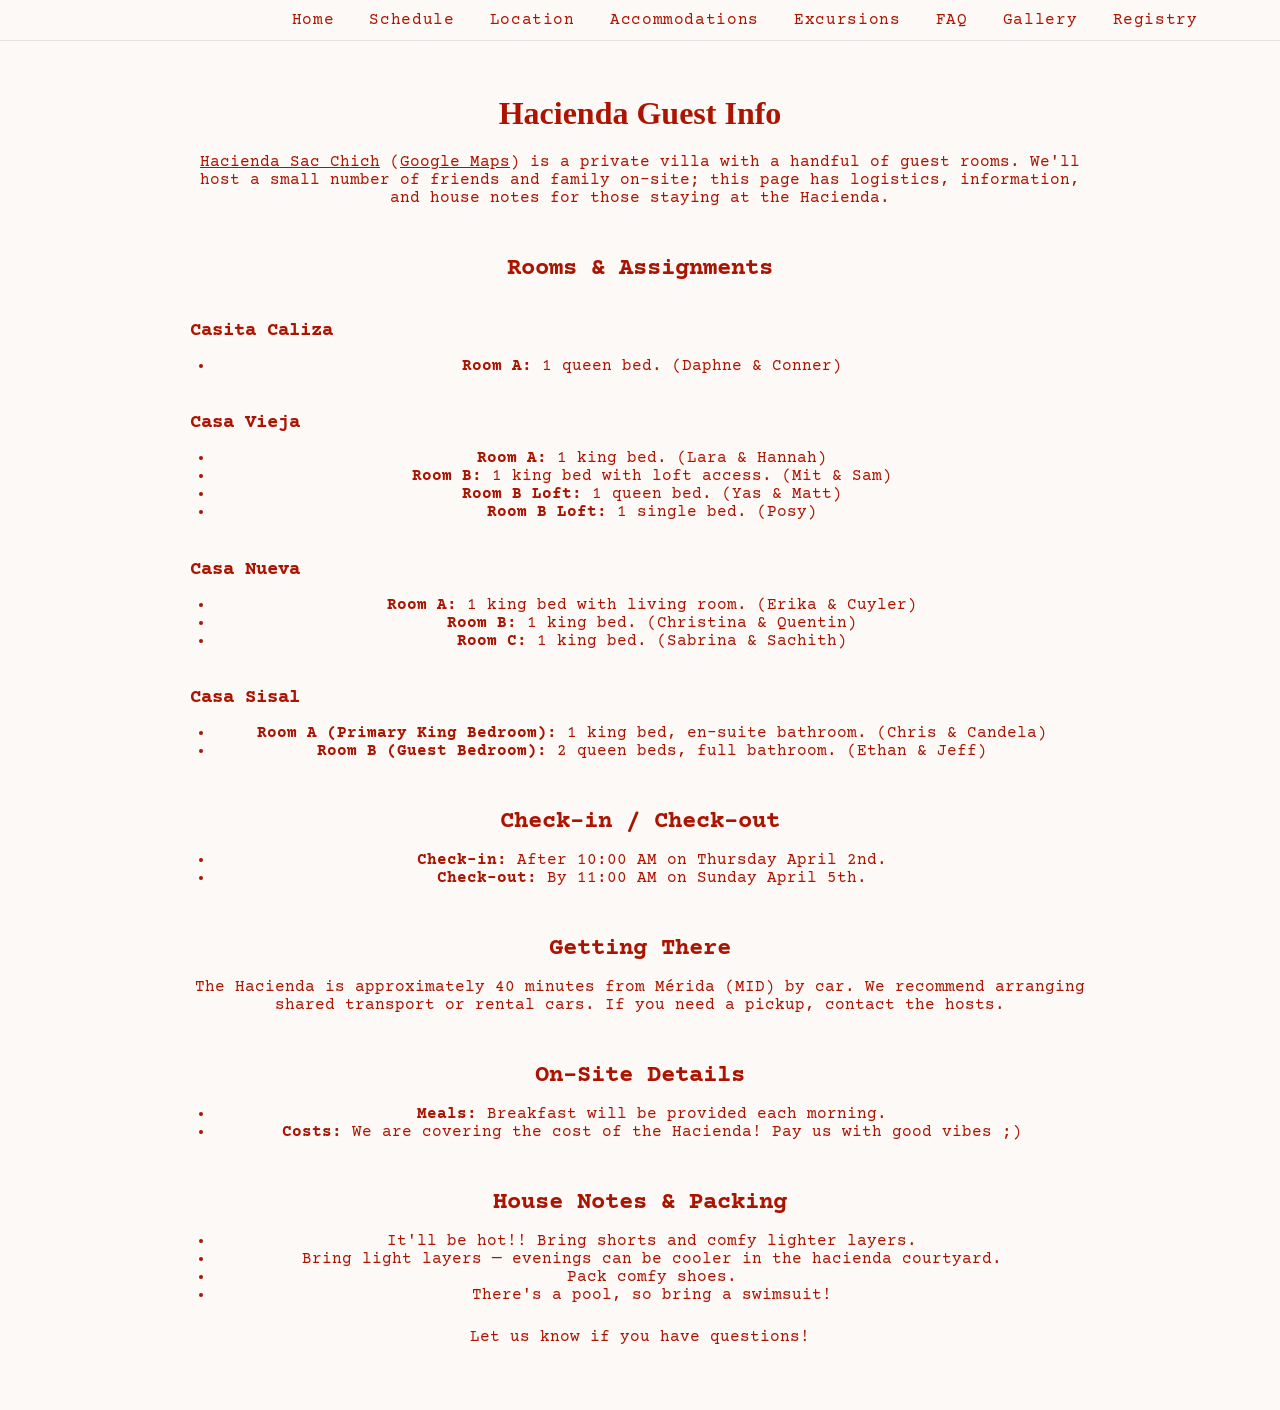
==== golden.html @ 3b61ae1b "Add registry.html page and link it in all page navs Co-Authored-By: Claude Sonnet 4.6 <noreply@anthr" ====
<!DOCTYPE html>
<html lang="en">

<head>
  <meta charset="utf-8">
  <title>Golden Guests — Hacienda Sac Chich</title>
  <meta name="viewport" content="width=device-width, initial-scale=1.0">
  <meta name="description" content="Information for guests staying at Hacienda Sac Chich with Daphne & Conner">
  <meta name="author" content="Daphne Poon & Conner DiPaolo">
  <link rel="icon" href="data:image/svg+xml,<svg xmlns=%22http://www.w3.org/2000/svg%22 viewBox=%2210 0 100 100%22><text y=%22.90em%22 font-size=%2290%22>🌵</text></svg>">
  <link rel="stylesheet" href="css/styles.css">
  <link href="https://fonts.googleapis.com/css2?family=Courier+Prime:wght@400;700&family=Homemade+Apple&display=swap" rel="stylesheet">
</head>

<body class="golden-page">
  <nav class="main-nav">
    <div class="nav-container">
      <span class="nav-logo mobile-only">Daphne & Conner</span>
      <button class="nav-toggle" aria-label="Open menu">
        <span class="hamburger"></span>
        <span class="hamburger"></span>
        <span class="hamburger"></span>
      </button>
      <ul class="nav-links">
        <li><a href="index.html#home">Home</a></li>
        <li><a href="index.html#schedule">Schedule</a></li>
        <li><a href="index.html#location">Location</a></li>
        <li><a href="index.html#accommodations">Accommodations</a></li>
        <li><a href="index.html#excursions">Excursions</a></li>
        <li><a href="index.html#faq">FAQ</a></li>
        <li><a href="gallery.html">Gallery</a></li>
        <li><a href="registry.html">Registry</a></li>
      </ul>
    </div>
  </nav>

  <div class="invite-container" style="padding-top:2em; padding-bottom:3em; max-width:900px;">
    <h1 style="text-align:center; color:#AB1400; font-family:'Homemade Apple', cursive;">Hacienda Guest Info</h1>

    <p><a href="https://www.haciendasacchich.com/" target="_blank">Hacienda Sac Chich</a> (<a href="https://maps.app.goo.gl/E3Bf8TfD7fVVrf1u7" target="_blank">Google Maps</a>) is a private villa with a handful of guest rooms. We'll host a small number of friends and family on-site; this page has logistics, information, and house notes for those staying at the Hacienda. </p>

    <h2>Rooms & Assignments</h2>

    <h3 style="text-align:left;">Casita Caliza</h3>
    <ul>
      <li><strong>Room A:</strong> 1 queen bed. (Daphne & Conner)</li>
    </ul>

    <h3 style="text-align:left;">Casa Vieja</h3>
    <ul>
      <li><strong>Room A:</strong> 1 king bed. (Lara & Hannah)</li>
      <li><strong>Room B:</strong> 1 king bed with loft access. (Mit & Sam)</li>
      <li><strong>Room B Loft:</strong> 1 queen bed. (Yas & Matt)</li>
      <li><strong>Room B Loft:</strong> 1 single bed. (Posy)</li>
    </ul>

    <h3 style="text-align:left;">Casa Nueva</h3>
    <ul>
      <li><strong>Room A:</strong> 1 king bed with living room. (Erika & Cuyler)</li>
      <li><strong>Room B:</strong> 1 king bed. (Christina & Quentin)</li>
      <li><strong>Room C:</strong> 1 king bed. (Sabrina & Sachith)</li>
    </ul>

    <h3 style="text-align:left;">Casa Sisal</h3>
    <ul>
      <li><strong>Room A (Primary King Bedroom):</strong> 1 king bed, en-suite bathroom. (Chris & Candela)</li>
      <li><strong>Room B (Guest Bedroom):</strong> 2 queen beds, full bathroom. (Ethan & Jeff)</li>
    </ul>

    <h2>Check-in / Check-out</h2>
    <ul>
      <li><strong>Check-in:</strong> After 10:00 AM on Thursday April 2nd.</li>
      <li><strong>Check-out:</strong> By 11:00 AM on Sunday April 5th.</li>
    </ul>

    <h2>Getting There</h2>
    <p>The Hacienda is approximately 40 minutes from Mérida (MID) by car. We recommend arranging shared transport or rental cars. If you need a pickup, contact the hosts.</p>

    <h2>On-Site Details</h2>
    <ul>
      <li><strong>Meals:</strong> Breakfast will be provided each morning.</li>
      <li><strong>Costs:</strong> We are covering the cost of the Hacienda! Pay us with good vibes ;)</li>
    </ul>

    <h2>House Notes & Packing</h2>
    <ul>
      <li>It'll be hot!! Bring shorts and comfy lighter layers.</li>
      <li>Bring light layers — evenings can be cooler in the hacienda courtyard.</li>
      <li>Pack comfy shoes.</li>
      <li>There's a pool, so bring a swimsuit!</li>
    </ul>

    <p style="margin-top:1.2em;">Let us know if you have questions!</p>
  </div>

  <script>
    const navToggle = document.querySelector('.nav-toggle');
    const navLinks = document.querySelector('.nav-links');
    if (navToggle && navLinks) {
      navToggle.addEventListener('click', () => {
        navLinks.classList.toggle('open');
        navToggle.classList.toggle('open');
      });
    }
  </script>
</body>

</html>
---- css/styles.css ----
body {
  font-family: 'Courier Prime', Courier, monospace;
  background: #fcf9f6;
  color: #AB1400;
  margin: 0;
  padding: 0;
}

.invite-container {
  max-width: 600px;
  margin: 0 auto;
  padding: 2.5em 1em 1.5em 1em;
  background: #fcf9f6;
  text-align: center;
}

.decorative-line {
  display: flex;
  align-items: center;
  justify-content: center;
  margin: 1.5em 0 1em 0;
}
.decorative-line::before,
.decorative-line::after {
  content: '';
  display: block;
  height: 1px;
  background: #AB1400;
  flex: 1;
  margin: 0 1em;
}
.heart {
  color: #AB1400;
  font-size: 1.2em;
  margin: 0 0.2em;
}

.save-date {
  font-family: 'Courier Prime', Courier, monospace;
  font-size: 1.1em;
  letter-spacing: 0.1em;
  margin-bottom: 0.7em;
  color: #AB1400;
}

.names {
  font-family: 'Homemade Apple', cursive;
  font-size: 2.2em;
  color: #AB1400;
  margin: 0.2em 0 0.4em 0;
  font-weight: normal;
}

.accent-font {
  font-family: 'Homemade Apple', cursive;
  color: #AB1400;
}

.icon-row {
  display: flex;
  justify-content: center;
  margin: 0.8em 0 0.8em 0;
}
.main-invite-icons {
  display: block;
  margin: 0 auto;
  max-width: 320px;
  width: 100%;
  height: auto;
}

.date-line {
  font-family: 'Courier Prime', Courier, monospace;
  font-size: 1.3em;
  font-weight: bold;
  letter-spacing: 0.08em;
  margin: 1.2em 0 0.7em 0;
  color: #AB1400;
}

.location {
  font-size: 1.1em;
  margin-bottom: 0.7em;
}

.website-link {
  font-family: 'Courier Prime', Courier, monospace;
  font-size: 1em;
  margin-bottom: 1.2em;
  color: #AB1400;
}

.page-body {
  max-width: 45em;
  margin: 2em auto 0 auto;
  padding: 2em 0 0 0;
  color: #222;
  font-size: 1.05em;
  text-align: left;
}

h2, h3 {
  color: #AB1400;
  font-family: 'Courier Prime', Courier, monospace;
  font-weight: bold;
  margin-top: 2em;
  margin-bottom: 0.5em;
}

h2[id] {
  scroll-margin-top: 3.2em;
}
@media (max-width: 700px) {
  h2[id] {
    scroll-margin-top: 3.5em;
  }
}

ul {
  padding-left: 1.5em;
  margin-bottom: 1.5em;
}

li strong {
  color: #AB1400;
}

a, a:link, a:visited, a:focus, a:active {
  color: #AB1400;
  text-decoration: underline;
}
a:hover {
  color: #7e0f00;
}

/* Navigation Styles */
.main-nav {
  width: 100%;
  background: #fcf9f6;
  border-bottom: 1px solid #e5e5e5;
  position: sticky;
  top: 0;
  z-index: 100;
  margin-top: 0;
  padding-top: 0;
}
.nav-container {
  max-width: 700px;
  margin: 0 auto;
  display: flex;
  align-items: center;
  justify-content: space-between;
  padding: 0.7em 1.5em;
}
.nav-logo {
  display: none;
}
.nav-links {
  list-style: none;
  display: flex;
  gap: 2em;
  margin: 0;
  padding: 0;
}
.nav-links li a {
  font-family: 'Courier Prime', Courier, monospace;
  color: #AB1400;
  text-decoration: none;
  font-size: 1em;
  letter-spacing: 0.04em;
  padding: 0.2em 0.1em;
  transition: color 0.2s;
}
.nav-links li a:hover {
  color: #7e0f00;
}
.nav-toggle {
  display: none;
  background: none;
  border: none;
  cursor: pointer;
  flex-direction: column;
  justify-content: center;
  align-items: center;
  height: 2em;
  width: 2em;
  padding: 0;
}
.hamburger {
  width: 24px;
  height: 3px;
  background: #AB1400;
  margin: 3px 0;
  border-radius: 2px;
  display: block;
  transition: all 0.3s;
}

/* Hamburger open animation */
.nav-toggle.open .hamburger:nth-child(1) {
  transform: translateY(6px) rotate(45deg);
}
.nav-toggle.open .hamburger:nth-child(2) {
  opacity: 0;
}
.nav-toggle.open .hamburger:nth-child(3) {
  transform: translateY(-6px) rotate(-45deg);
}

@media (max-width: 700px) {
  .nav-links {
    position: absolute;
    top: 3.1em;
    right: 0;
    background: #fcf9f6;
    flex-direction: column;
    align-items: flex-end;
    width: 100vw;
    gap: 0;
    box-shadow: 0 2px 8px rgba(171,20,0,0.04);
    display: none;
    border-bottom: 1px solid #e5e5e5;
  }
  .nav-links.open {
    display: flex;
  }
  .nav-links li {
    width: 100%;
    text-align: right;
    border-bottom: 1px solid #f0e7e7;
  }
  .nav-links li:last-child {
    border-bottom: none;
  }
  .nav-links li a {
    display: block;
    padding: 1em 1.5em;
    font-size: 1.1em;
  }
  .nav-toggle {
    display: flex;
  }
  .nav-logo.mobile-only {
    display: inline-block;
    margin-right: 1.2em;
    margin-left: 0.2em;
    vertical-align: middle;
  }
  .nav-container {
    padding-top: 0.7em;
    padding-bottom: 0.7em;
  }
  .nav-toggle {
    /* Remove margin and padding overrides */
  }
}

/* Mobile container and body improvements */
@media (max-width: 700px) {
  .invite-container {
    max-width: 98vw;
    padding: 1em 0.7em;
  }
  .icon-row {
    gap: 1.2em;
  }
  .page-body {
    padding: 1em 0.5em 0 0.5em;
    font-size: 1em;
  }
}

/* Remove old .icon-placeholder svg rule if present */
.icon-placeholder svg {
  display: none;
}

.main-photo {
  width: 80%;
  max-width: 600px;
  height: auto;
  margin: 0 auto 1.5em auto;
  display: block;
}

/* Timeline section styles */
#timeline-container {
  /* margin: 2em 0; */
  padding: 1em;
  background: #f8f8f8;
  width: 100%;
  max-width: 800px;
  margin: 0 auto;
  border-radius: 10px;
  box-shadow: 0 2px 8px rgba(0,0,0,0.04);
}
#map {
  width: 100%;
  max-width: 800px; /* match the container */
  height: 400px;
  border-radius: 8px;
  margin-bottom: 1em;
  margin: 0 auto;
  display: block;
}
.slider-container {
  display: flex;
  flex-direction: row;
  align-items: center;
}
#timeline-slider {
  width: 100%;
  max-width: 800px;
  box-sizing: border-box;
}
#timeline-label {
  font-family: 'Courier Prime', monospace;
  font-size: 1.1em;
  margin-top: 0.5em;
}
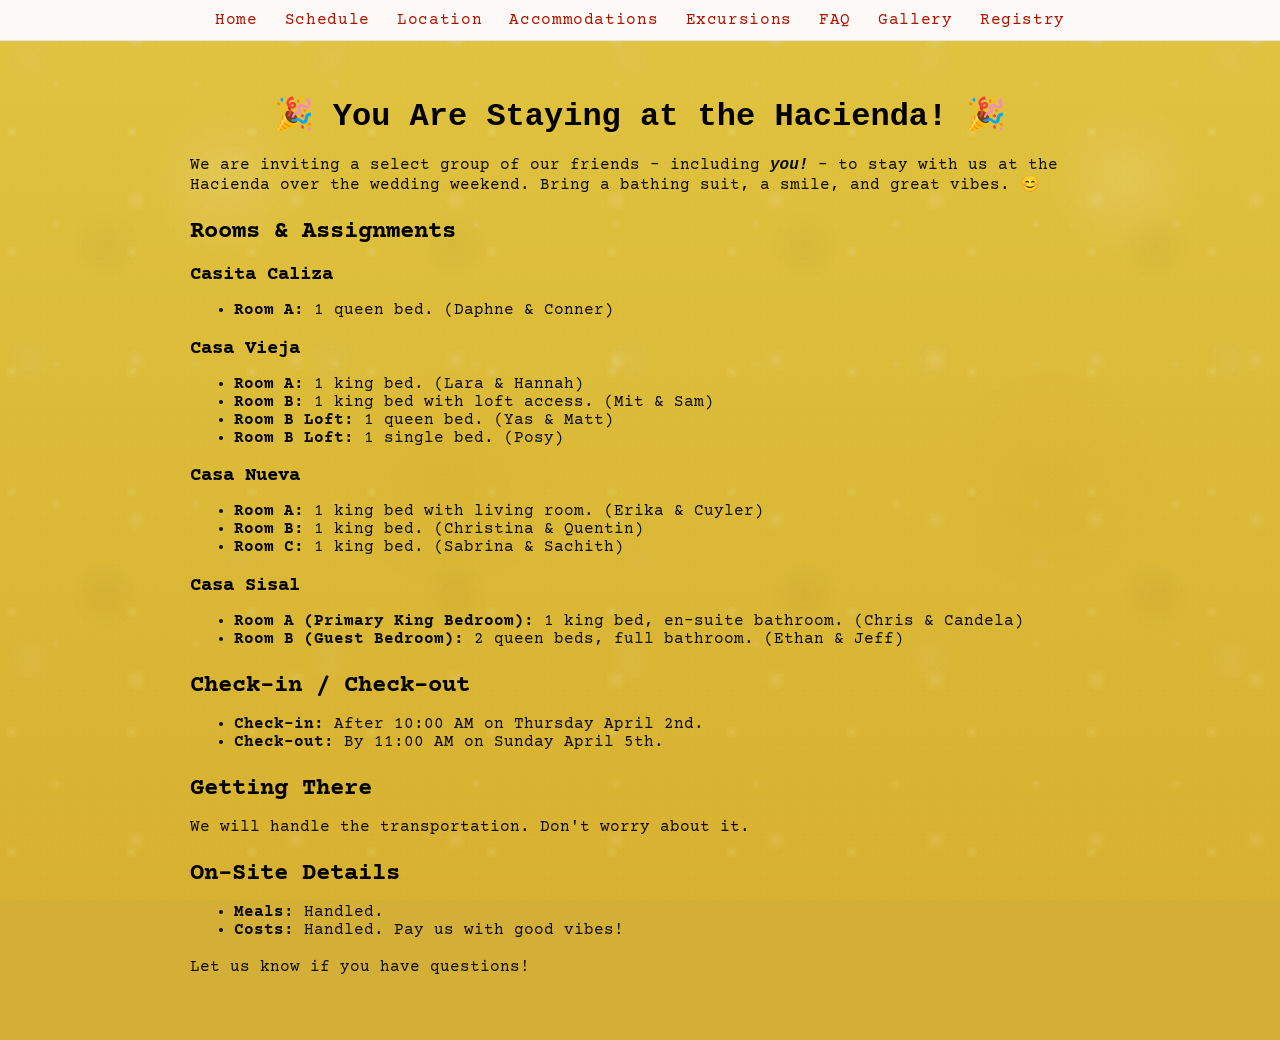
==== commit bf4b628d: "Merge pull request #8 from daphnepsy/feature/registry Feature/registry" ====
--- a/golden.html
+++ b/golden.html
@@ -35,10 +35,11 @@
   </nav>
 
   <div class="invite-container" style="padding-top:2em; padding-bottom:3em; max-width:900px;">
-    <h1 style="text-align:center; color:#AB1400; font-family:'Homemade Apple', cursive;">Hacienda Guest Info</h1>
+    <h1 style="text-align:center;color: black;font-family:'Courier new', cursive;">🎉 You Are Staying at the Hacienda! 🎉</h1>
 
-    <p><a href="https://www.haciendasacchich.com/" target="_blank">Hacienda Sac Chich</a> (<a href="https://maps.app.goo.gl/E3Bf8TfD7fVVrf1u7" target="_blank">Google Maps</a>) is a private villa with a handful of guest rooms. We'll host a small number of friends and family on-site; this page has logistics, information, and house notes for those staying at the Hacienda. </p>
-
+    <p>We are inviting a select group of our friends - including <strong><em>you!</em></strong> - to stay with us at the Hacienda over the wedding weekend. Bring a bathing suit, a smile, and great vibes. 😊
+</p>
+    
     <h2>Rooms & Assignments</h2>
 
     <h3 style="text-align:left;">Casita Caliza</h3>
@@ -74,20 +75,12 @@
     </ul>
 
     <h2>Getting There</h2>
-    <p>The Hacienda is approximately 40 minutes from Mérida (MID) by car. We recommend arranging shared transport or rental cars. If you need a pickup, contact the hosts.</p>
+    <p>We will handle the transportation. Don't worry about it.</p>
 
     <h2>On-Site Details</h2>
     <ul>
-      <li><strong>Meals:</strong> Breakfast will be provided each morning.</li>
-      <li><strong>Costs:</strong> We are covering the cost of the Hacienda! Pay us with good vibes ;)</li>
-    </ul>
-
-    <h2>House Notes & Packing</h2>
-    <ul>
-      <li>It'll be hot!! Bring shorts and comfy lighter layers.</li>
-      <li>Bring light layers — evenings can be cooler in the hacienda courtyard.</li>
-      <li>Pack comfy shoes.</li>
-      <li>There's a pool, so bring a swimsuit!</li>
+      <li><strong>Meals:</strong> Handled.</li>
+      <li><strong>Costs:</strong> Handled. Pay us with good vibes!</li>
     </ul>
 
     <p style="margin-top:1.2em;">Let us know if you have questions!</p>
--- a/css/styles.css
+++ b/css/styles.css
@@ -4,6 +4,76 @@
   color: #AB1400;
   margin: 0;
   padding: 0;
+}
+
+.gallery-container {
+  max-width: 800px;
+  margin: 3em auto;
+  text-align: center;
+}
+
+.gallery-grid {
+  display: flex;
+  flex-wrap: wrap;
+  justify-content: center;
+  gap: 12px;
+  margin-top: 1.5em;
+  max-width: 1200px;
+  margin-left: auto;
+  margin-right: auto;
+}
+
+.gallery-grid img {
+  width: 48%; /* all images same width */
+  aspect-ratio: 3 / 4;
+  object-fit: cover;     /* crop images to fit */
+  box-shadow: 0 2px 8px rgba(0,0,0,0.08);
+}
+
+.gallery-item {
+  position: relative;
+  display: inline-block;
+  width: 48%;
+  aspect-ratio: 3 / 4;
+  margin-bottom: 8px;
+}
+
+.gallery-item img {
+  width: 100%;
+  height: 100%;
+  object-fit: cover;
+  display: block;
+  border-radius: 8px;
+}
+
+.gallery-item .gallery-caption {
+  position: absolute;
+  left: 0;
+  bottom: 0;
+  width: 100%;
+  min-height: 2.5em;
+  max-height: 60%;
+  background: rgba(171, 20, 0, 0.85);
+  color: #fff;
+  font-size: 1em;
+  padding: 0.5em 0.7em;
+  opacity: 0;
+  border-radius: 0 0 8px 8px;
+  transition: opacity 0.2s;
+  pointer-events: none;
+  box-sizing: border-box;
+  display: flex;
+  align-items: center;
+  justify-content: center;
+  text-align: center;
+  overflow-y: auto;
+  white-space: normal;
+  word-break: break-word;
+  z-index: 2;
+}
+
+.gallery-item:hover .gallery-caption {
+  opacity: 1;
 }
 
 .invite-container {
@@ -12,6 +82,122 @@
   padding: 2.5em 1em 1.5em 1em;
   background: #fcf9f6;
   text-align: center;
+}
+
+/* Page-specific alignment for golden.html only */
+.golden-page .invite-container,
+.golden-page .page-body {
+  text-align: left;
+}
+
+.golden-page .invite-container ul,
+.golden-page .invite-container ol {
+  text-align: left;
+  margin-left: 1.25em;
+}
+
+.golden-page h3 {
+  text-align: center;
+}
+
+/* Golden ticket background for golden.html only */
+.golden-page {
+  background-color: #d4af37; /* base gold */
+  background-image:
+    linear-gradient(180deg, rgba(255,245,200,0.28), rgba(196,147,40,0.18)),
+    /* larger soft highlights */
+    radial-gradient(circle at 25% 20%, rgba(255,255,255,0.10), transparent 8%),
+    radial-gradient(circle at 75% 80%, rgba(0,0,0,0.06), transparent 18%),
+    /* tiny bright sparkles */
+    radial-gradient(circle at 10% 10%, rgba(255,255,255,0.14), transparent 4%),
+    radial-gradient(circle at 85% 25%, rgba(255,255,255,0.12), transparent 6%),
+    radial-gradient(circle at 40% 60%, rgba(255,255,255,0.08), transparent 5%),
+    repeating-linear-gradient(45deg, rgba(0,0,0,0.02) 0 1px, transparent 1px 6px);
+  background-size: cover, 900px 900px, 600px 600px, 120px 120px, 160px 160px, 140px 140px, 6px 6px;
+  background-blend-mode: overlay, screen, overlay, screen, screen, screen, normal;
+  background-attachment: fixed;
+}
+
+/* Optional subtle sparkle dots */
+.golden-page .invite-container::before {
+  content: '';
+  position: absolute;
+  inset: 0;
+  pointer-events: none;
+  background-image: radial-gradient(circle at 10% 20%, rgba(255,255,255,0.06) 0, transparent 8%),
+                    radial-gradient(circle at 60% 40%, rgba(255,255,255,0.04) 0, transparent 6%),
+                    radial-gradient(circle at 30% 70%, rgba(0,0,0,0.03) 0, transparent 10%);
+  background-size: 300px 300px, 400px 400px, 350px 350px;
+  opacity: 0.95;
+}
+
+/* Extra fine sparkle layer (subtle dotted texture that drifts) */
+.golden-page::after {
+  content: '';
+  position: fixed;
+  inset: 0;
+  pointer-events: none;
+  background-image: radial-gradient(circle, rgba(255,255,255,0.9) 0.5px, transparent 1px);
+  background-size: 18px 18px;
+  opacity: 0.06;
+  mix-blend-mode: screen;
+  transform: translate3d(0,0,0);
+  animation: golden-drift 14s linear infinite;
+}
+
+@keyframes golden-drift {
+  0% { background-position: 0 0; opacity: 0.05; }
+  50% { background-position: -120px 80px; opacity: 0.09; }
+  100% { background-position: 0 0; opacity: 0.05; }
+}
+
+/* Font color overrides for golden ticket look (scoped to golden.html) */
+.golden-page,
+.golden-page .invite-container,
+.golden-page .page-body {
+  color: #0b0b0b; /* near-black used in image */
+}
+
+.golden-page h2 {
+  color: #000 !important;
+}
+
+.golden-page h3 {
+  color: #000;
+}
+
+/* Links and nav on golden page use dark color to match image */
+.golden-page a,
+.golden-page .nav-links li a {
+  color: #0b0b0b;
+}
+
+/* Make <strong> inherit the dark color instead of the site accent */
+.golden-page li strong {
+  color: inherit;
+}
+
+/* Remove the pale/pink panel behind the content on the golden page */
+.golden-page .invite-container {
+  background: transparent;
+}
+
+/* Restore header/nav appearance to site defaults for golden page */
+.golden-page .main-nav {
+  background: #fcf9f6;
+  border-bottom: 1px solid #e5e5e5;
+}
+.golden-page .main-nav .nav-links li a {
+  color: #AB1400 !important;
+}
+.golden-page .main-nav .nav-links li a:hover {
+  color: #7e0f00 !important;
+}
+
+/* Ensure header text keeps site fonts and color (don't inherit golden-page overrides) */
+.golden-page .main-nav,
+.golden-page .main-nav * {
+  color: inherit;
 }
 
 .decorative-line {
@@ -93,17 +279,161 @@
 .page-body {
   max-width: 45em;
   margin: 2em auto 0 auto;
-  padding: 2em 0 0 0;
+  padding: 0 0 0 0;
   color: #222;
   font-size: 1.05em;
   text-align: left;
 }
 
+/* Schedule card and timeline styles */
+.schedule-card {
+  display: grid;
+  grid-template-columns: 1fr 1.4fr;
+  gap: 1.25em;
+  align-items: start;
+  background: #fff;
+  border: 1px solid #eee;
+  padding: 1.1em;
+  border-radius: 8px;
+  box-shadow: 0 6px 18px rgba(0,0,0,0.05);
+  margin-bottom: 1.2em;
+}
+.schedule-card .schedule-media img {
+  width: 100%;
+  height: auto;
+  border-radius: 6px;
+  display: block;
+}
+.schedule-content .schedule-title {
+  margin: 0 0 0.25em 0;
+  font-size: 1.2em;
+}
+.schedule-intro {
+  margin-top: 0;
+  color: #333;
+}
+
+.schedule-timeline {
+  display: flex;
+  gap: 1em;
+  align-items: flex-start;
+  justify-content: space-between;
+  margin-top: 1.1em;
+  flex-wrap: wrap;
+}
+.timeline-item {
+  background: transparent;
+  border: none;
+  padding: 0.4em;
+  text-align: left;
+  display: flex;
+  gap: 0.8em;
+  align-items: center;
+  cursor: pointer;
+  min-width: 200px;
+}
+.timeline-item--muted {
+  opacity: 0.65;
+  cursor: default;
+}
+.timeline-thumb {
+  width: 86px;
+  height: 66px;
+  object-fit: cover;
+  border-radius: 6px;
+  box-shadow: 0 2px 8px rgba(0,0,0,0.06);
+}
+.timeline-meta .timeline-title {
+  font-weight: 700;
+  color: #111;
+}
+.timeline-meta .timeline-date {
+  color: #666;
+  font-size: 0.95em;
+}
+
+@media (max-width: 800px) {
+  .schedule-card {
+    grid-template-columns: 1fr;
+  }
+  .timeline-item {
+    min-width: 100%;
+  }
+}
+
+/* Events grid: separate cards for each key event */
+.events-grid {
+  display: grid;
+  grid-template-columns: 1fr; /* one card per row */
+  gap: 1em;
+  margin-top: 1em;
+}
+.event-card {
+  display: flex;
+  gap: 0.9em;
+  align-items: flex-start;
+  background: #fff;
+  border: 1px solid #eee;
+  padding: 0.9em;
+  border-radius: 8px;
+  box-shadow: 0 6px 18px rgba(0,0,0,0.04);
+}
+.event-card--muted { opacity: 0.7; }
+.event-thumb {
+  width: 110px;
+  height: 80px;
+  object-fit: cover;
+  border-radius: 6px;
+  flex: 0 0 110px;
+}
+.event-body .event-title { margin: 0 0 0.2em 0; font-size: 1.05em; }
+.event-body .event-date { color: #666; font-size: 0.95em; margin-bottom: 0.35em; }
+
+@media (max-width: 600px) {
+  .event-card { flex-direction: column; }
+  .event-thumb { width: 100%; height: auto; flex: 0 0 auto; }
+}
+
+/* FAQ accordion styles */
+.faq-accordion {
+  margin-top: 0.8em;
+}
+.accordion-item {
+  border-top: 1px solid #eee;
+}
+.accordion-item:first-child { border-top: none; }
+.accordion-toggle {
+  width: 100%;
+  text-align: left;
+  background: transparent;
+  border: none;
+  padding: 0.9em 0;
+  font-family: inherit;
+  font-size: 1em;
+  font-weight: 700;
+  cursor: pointer;
+  display: flex;
+  justify-content: space-between;
+  align-items: center;
+}
+.accordion-toggle:after {
+  content: '\25BC';
+  margin-left: 1em;
+  transition: transform 0.2s ease;
+  color: #666;
+}
+.accordion-toggle[aria-expanded="true"]:after { transform: rotate(-180deg); }
+.accordion-panel {
+  padding: 0 0 0.9em 0;
+  color: #222;
+}
+.accordion-panel[hidden] { display: none; }
+
 h2, h3 {
   color: #AB1400;
   font-family: 'Courier Prime', Courier, monospace;
   font-weight: bold;
-  margin-top: 2em;
+  margin-top: 1em;
   margin-bottom: 0.5em;
 }
 
@@ -118,7 +448,7 @@
 
 ul {
   padding-left: 1.5em;
-  margin-bottom: 1.5em;
+  margin-bottom: 0em;
 }
 
 li strong {
@@ -145,11 +475,11 @@
   padding-top: 0;
 }
 .nav-container {
-  max-width: 700px;
+  max-width: 960px;
   margin: 0 auto;
   display: flex;
   align-items: center;
-  justify-content: space-between;
+  justify-content: center;
   padding: 0.7em 1.5em;
 }
 .nav-logo {
@@ -158,7 +488,7 @@
 .nav-links {
   list-style: none;
   display: flex;
-  gap: 2em;
+  gap: 1.5em;
   margin: 0;
   padding: 0;
 }
@@ -276,45 +606,46 @@
 }
 
 .main-photo {
-  width: 80%;
+  width: 90%;
   max-width: 600px;
   height: auto;
   margin: 0 auto 1.5em auto;
+  border-radius: 4px;
   display: block;
 }
 
-/* Timeline section styles */
-#timeline-container {
-  /* margin: 2em 0; */
-  padding: 1em;
-  background: #f8f8f8;
-  width: 100%;
-  max-width: 800px;
-  margin: 0 auto;
-  border-radius: 10px;
-  box-shadow: 0 2px 8px rgba(0,0,0,0.04);
-}
-#map {
-  width: 100%;
-  max-width: 800px; /* match the container */
-  height: 400px;
-  border-radius: 8px;
-  margin-bottom: 1em;
-  margin: 0 auto;
+/* Large location photo used on the Location section */
+.location-photo {
+  width: 90%;
+  max-width: 600px;
+  /* max-width: 920px; */
   display: block;
-}
-.slider-container {
-  display: flex;
-  flex-direction: row;
-  align-items: center;
-}
-#timeline-slider {
-  width: 100%;
-  max-width: 800px;
-  box-sizing: border-box;
-}
-#timeline-label {
-  font-family: 'Courier Prime', monospace;
-  font-size: 1.1em;
-  margin-top: 0.5em;
-}
+  margin: 1.2em auto;
+  height: auto;
+  border-radius: 4px;
+  /* box-shadow: 0 8px 24px rgba(0,0,0,0.08); */
+}
+
+@media (max-width: 700px) {
+  .location-photo { width: 100%; margin-left: 0; margin-right: 0; }
+}
+
+/* Make gallery images stack in a single column on mobile */
+@media (max-width: 700px) {
+  .gallery-item,
+  .gallery-grid img {
+    width: 100%;
+    min-width: 0;
+    max-width: 100%;
+    margin-bottom: 0;
+  }
+  .gallery-grid {
+    gap: 16px;
+    padding-left: 12px;
+    padding-right: 12px;
+  }
+  .gallery-container {
+    padding-left: 8px;
+    padding-right: 8px;
+  }
+}
